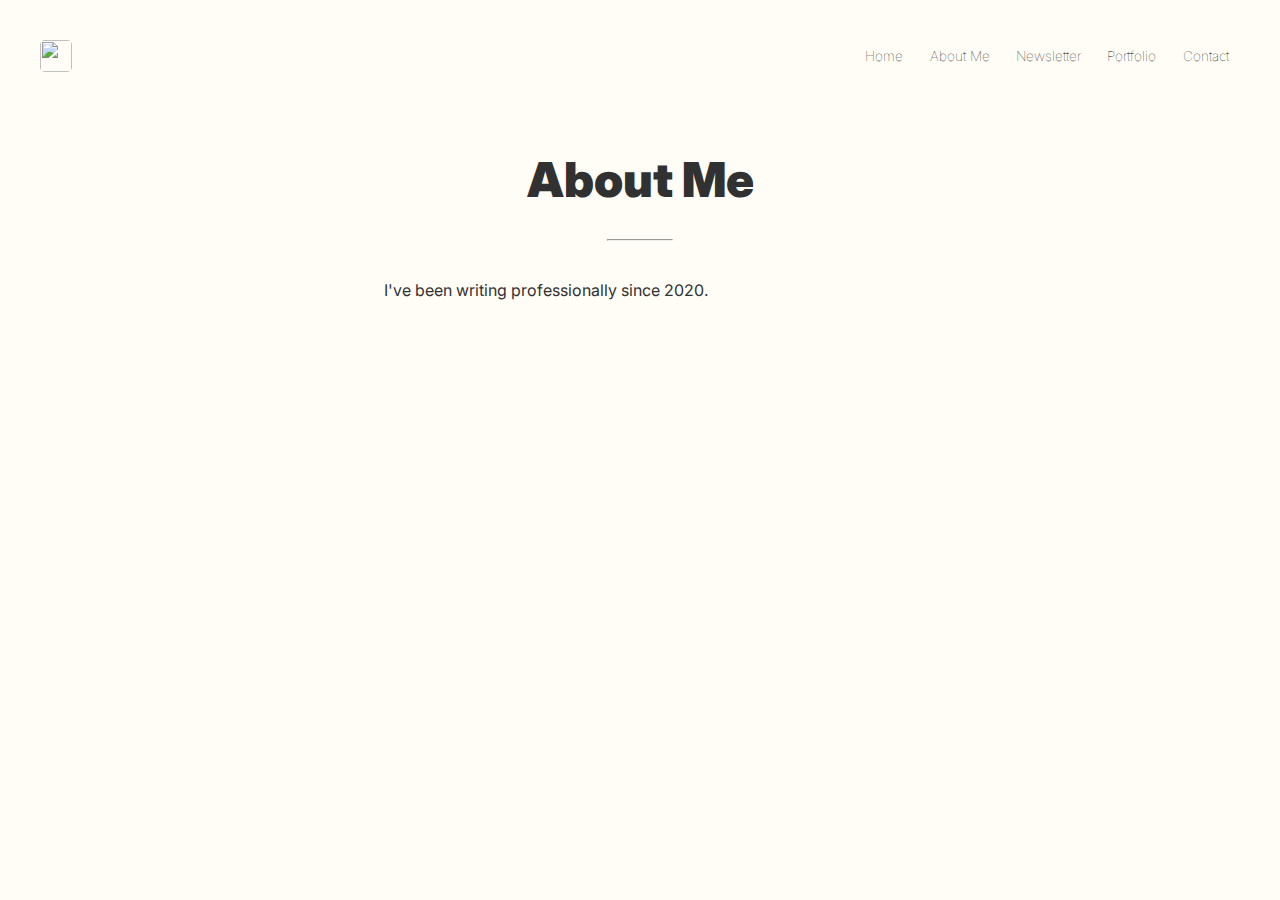
==== about.html @ 7172929a "Add files via upload" ====
<!DOCTYPE html>
<html>
    <head>
        <meta charset="utf-8">
        <meta http-equiv="X-UA-Compatible" content="IE=edge">
        <title>Freyncis</title>
        <meta name="description" content="">
        <link rel="preconnect" href="https://fonts.googleapis.com">
        <link rel="preconnect" href="https://fonts.gstatic.com" crossorigin>
        <link href="https://fonts.googleapis.com/css2?family=Inter:wght@400;600;900&display=swap" rel="stylesheet">        
        <meta name="viewport" content="width=device-width, initial-scale=1">
        <link rel="stylesheet" href="styles.css">
    </head>
    <header>
        <img src="/images/freyncis-header-logo.png" id="header-logo">
        <nav>
            <a href="/index.html">Home</a>
            <a href="/about.html">About Me</a>
            <a href="https://freyncis.substack.com/">Newsletter</a>
            <a href="Portfolio">Portfolio</a>
            <a href="/contact.html">Contact</a>
        </nav>
    </header>
    <body>
        <div class="hero-container">
        <h1>About Me</h1>
        </div>
        <hr class="line-under-top-heading">
    <section class="text-area">
        <div class="text-container">
        <p>
            I've been writing professionally since 2020. 
        </p>
        </div>
    </section>
    </body>
</html>
---- styles.css ----
body {
    font-family: 'Inter', sans-serif;
    margin: 2.5rem;
    background-color: #FFFDF6;
    color: rgb(49, 49, 49);
}

.text-area {
    max-width: 40vw;
    min-width: 10vw;
    margin: 0 auto 0 auto;
}

.text-container {
    width: 100%;
    line-height: 1.5rem;
    padding-top: .8rem;
}

#header-logo {
    width: 2rem;
    height: 2rem;
    border-radius: 0.3rem;
}

header {
    display: flex;
    height: 100%;
    width: 100%;
    align-items: center;
    justify-content: space-between;
}

.line-under-top-heading {
    width: 4rem;
}

nav {
    font-size: 0.85rem;
}

nav a {
    margin: .7rem;
    margin-bottom: 4px;
}

a:hover {
    border-bottom: 1px solid black;
    color: #20603C;
}

.splitter {
    display: flex;
    justify-content: center;
    align-items: center;
    max-width: 3rem;
    background-color: black
}

a {
    text-decoration: none;
    color: black;
    font-weight: 100;
}


h1 {
    font-weight: 900;
    font-size: 3rem;
    padding: 0;
    margin: 0;
}


h2 {
    font-weight: 600;
    padding: 0 0 25 0;
    padding: 0;
    margin-top: 0.8rem;
}

b {
    font-weight: 600;
}

#site-description {
    padding: 0;
    margin-top: 2.3rem;
}

#header-img {
    max-height: 10rem;
    max-width: 10rem;
}

.hero-container {
    display: flex;
    align-items: center;
    justify-content: center;
    margin: 30px;
    padding-top: 3rem;
}
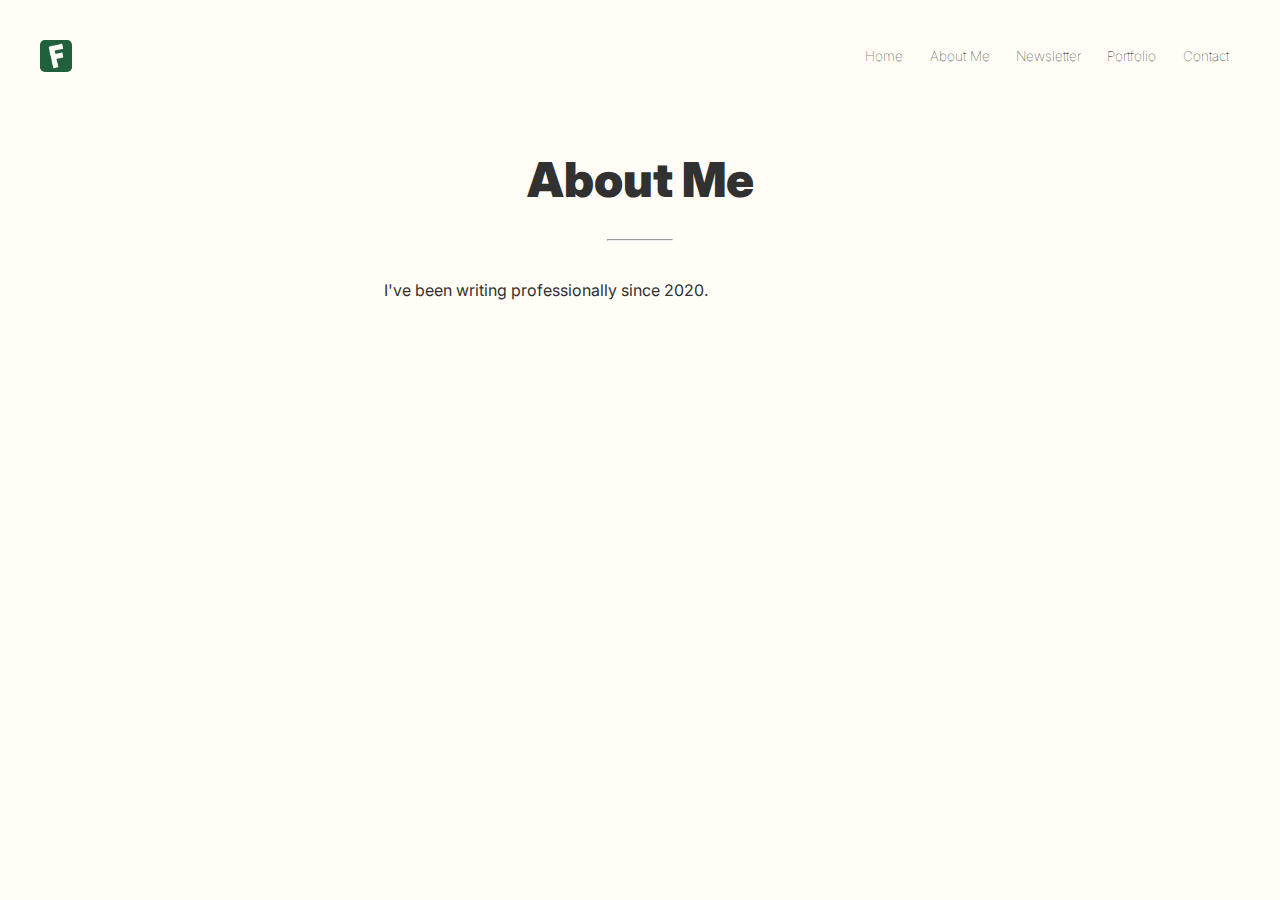
==== commit 16e35647: "Linked to /styles" ====
--- a/about.html
+++ b/about.html
@@ -9,7 +9,7 @@
         <link rel="preconnect" href="https://fonts.gstatic.com" crossorigin>
         <link href="https://fonts.googleapis.com/css2?family=Inter:wght@400;600;900&display=swap" rel="stylesheet">        
         <meta name="viewport" content="width=device-width, initial-scale=1">
-        <link rel="stylesheet" href="styles.css">
+        <link rel="stylesheet" href="/styles/styles.css">
     </head>
     <header>
         <img src="/images/freyncis-header-logo.png" id="header-logo">
@@ -34,4 +34,4 @@
         </div>
     </section>
     </body>
-</html>+</html>
--- a/styles/styles.css
+++ b/styles/styles.css
@@ -0,0 +1,102 @@
+body {
+    font-family: 'Inter', sans-serif;
+    margin: 2.5rem;
+    background-color: #FFFDF6;
+    color: rgb(49, 49, 49);
+}
+
+.text-area {
+    max-width: 40vw;
+    min-width: 10vw;
+    margin: 0 auto 0 auto;
+}
+
+.text-container {
+    width: 100%;
+    line-height: 1.5rem;
+    padding-top: .8rem;
+}
+
+#header-logo {
+    width: 2rem;
+    height: 2rem;
+    border-radius: 0.3rem;
+}
+
+header {
+    display: flex;
+    height: 100%;
+    width: 100%;
+    align-items: center;
+    justify-content: space-between;
+}
+
+.line-under-top-heading {
+    width: 4rem;
+}
+
+nav {
+    font-size: 0.85rem;
+}
+
+nav a {
+    margin: .7rem;
+    margin-bottom: 4px;
+}
+
+a:hover {
+    border-bottom: 1px solid black;
+    color: #20603C;
+}
+
+.splitter {
+    display: flex;
+    justify-content: center;
+    align-items: center;
+    max-width: 3rem;
+    background-color: black
+}
+
+a {
+    text-decoration: none;
+    color: black;
+    font-weight: 100;
+}
+
+
+h1 {
+    font-weight: 900;
+    font-size: 3rem;
+    padding: 0;
+    margin: 0;
+}
+
+
+h2 {
+    font-weight: 600;
+    padding: 0 0 25 0;
+    padding: 0;
+    margin-top: 0.8rem;
+}
+
+b {
+    font-weight: 600;
+}
+
+#site-description {
+    padding: 0;
+    margin-top: 2.3rem;
+}
+
+#header-img {
+    max-height: 10rem;
+    max-width: 10rem;
+}
+
+.hero-container {
+    display: flex;
+    align-items: center;
+    justify-content: center;
+    margin: 30px;
+    padding-top: 3rem;
+}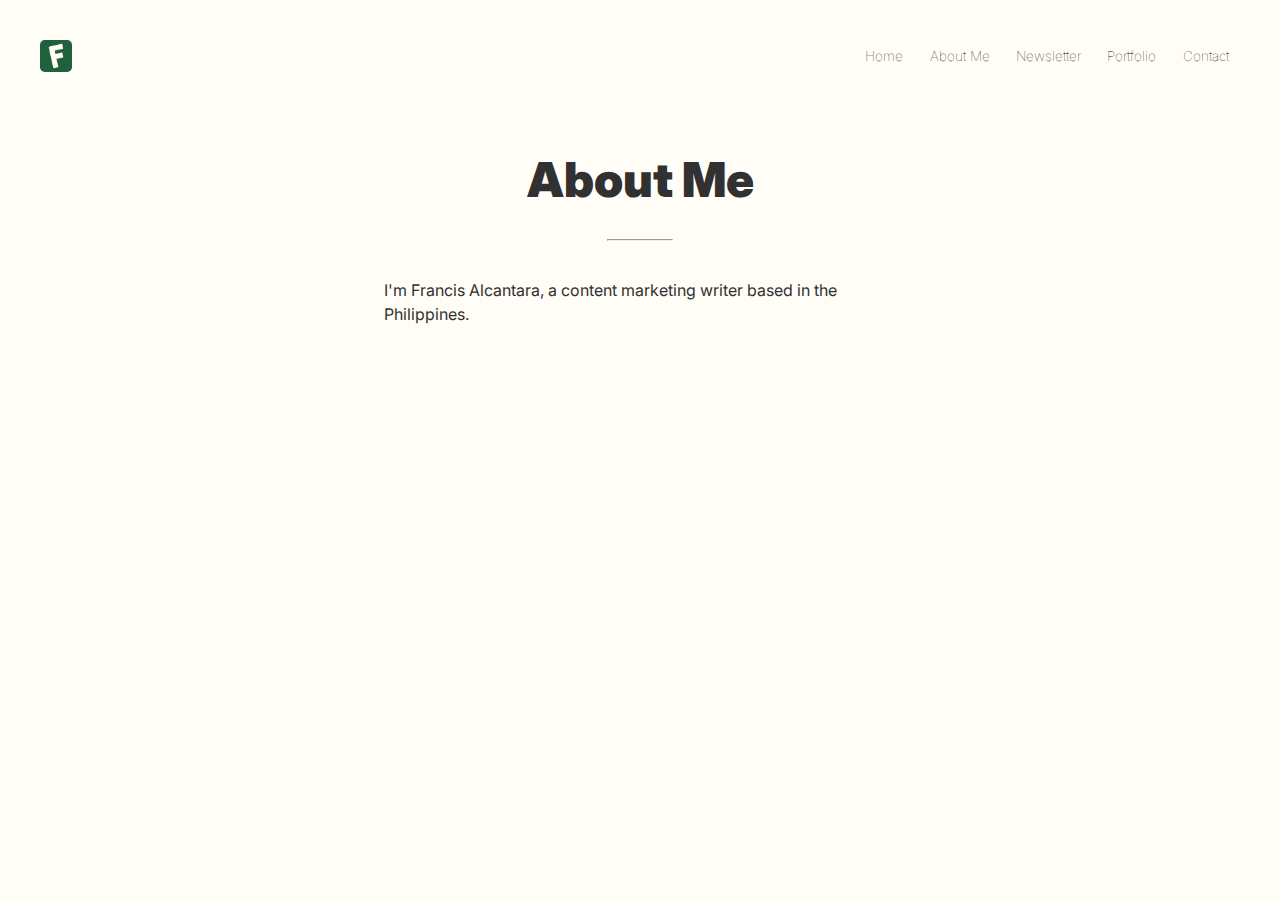
==== commit 034c2cd3: "Update about.html" ====
--- a/about.html
+++ b/about.html
@@ -29,7 +29,7 @@
     <section class="text-area">
         <div class="text-container">
         <p>
-            I've been writing professionally since 2020. 
+            I'm Francis Alcantara, a content marketing writer based in the Philippines. 
         </p>
         </div>
     </section>
--- a/styles/styles.css
+++ b/styles/styles.css
@@ -99,4 +99,14 @@
     justify-content: center;
     margin: 30px;
     padding-top: 3rem;
-}+}
+
+#home-heading {
+    margin: 0 3rem 0 3rem;
+    text-align: center;
+    
+}
+
+#home-hr {
+    width: 4rem;
+}
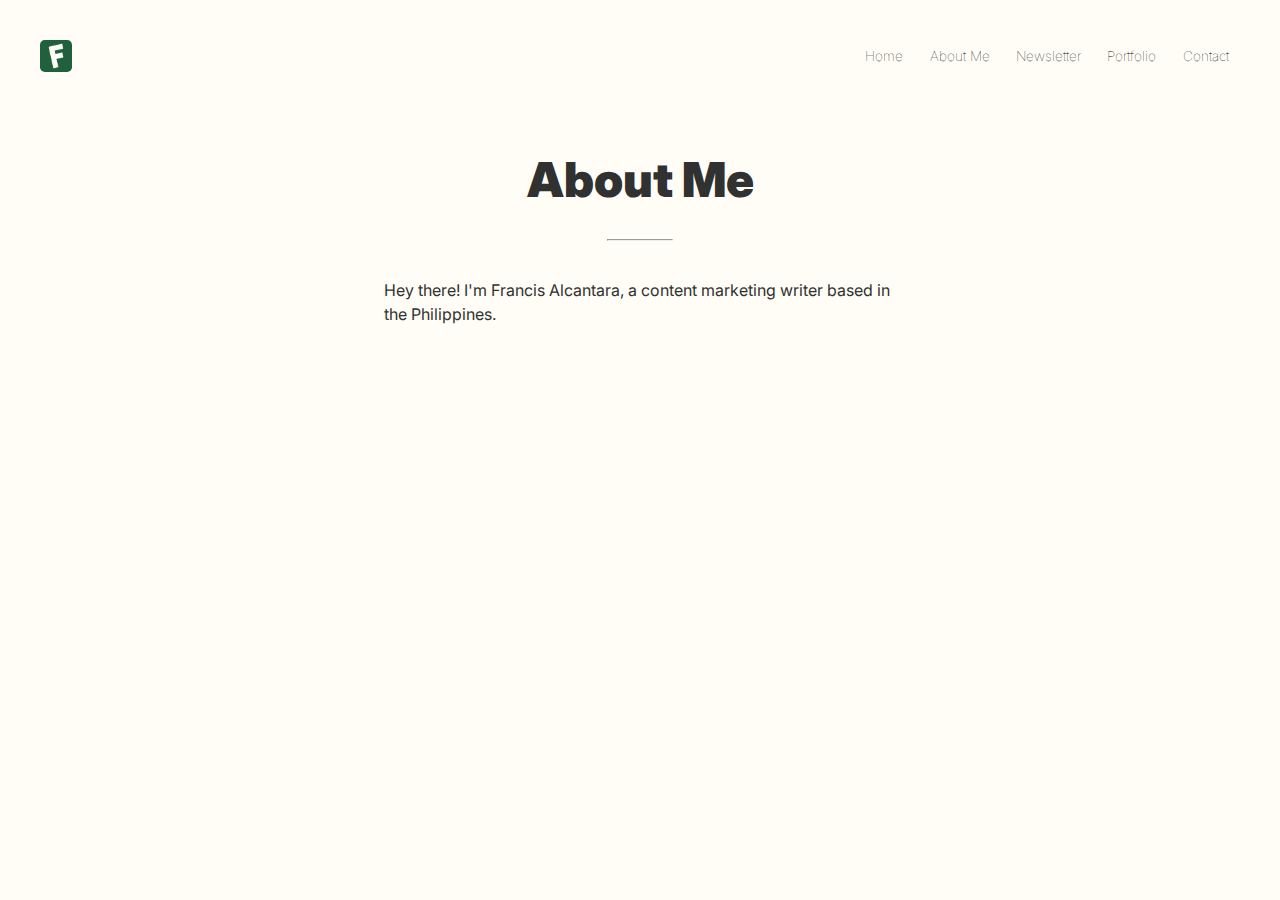
==== commit 60b3221c: "Update about.html" ====
--- a/about.html
+++ b/about.html
@@ -17,7 +17,7 @@
             <a href="/index.html">Home</a>
             <a href="/about.html">About Me</a>
             <a href="https://freyncis.substack.com/">Newsletter</a>
-            <a href="Portfolio">Portfolio</a>
+            <a href="/portfolio.html">Portfolio</a>
             <a href="/contact.html">Contact</a>
         </nav>
     </header>
@@ -29,7 +29,7 @@
     <section class="text-area">
         <div class="text-container">
         <p>
-            I'm Francis Alcantara, a content marketing writer based in the Philippines. 
+            Hey there! I'm Francis Alcantara, a content marketing writer based in the Philippines. 
         </p>
         </div>
     </section>
